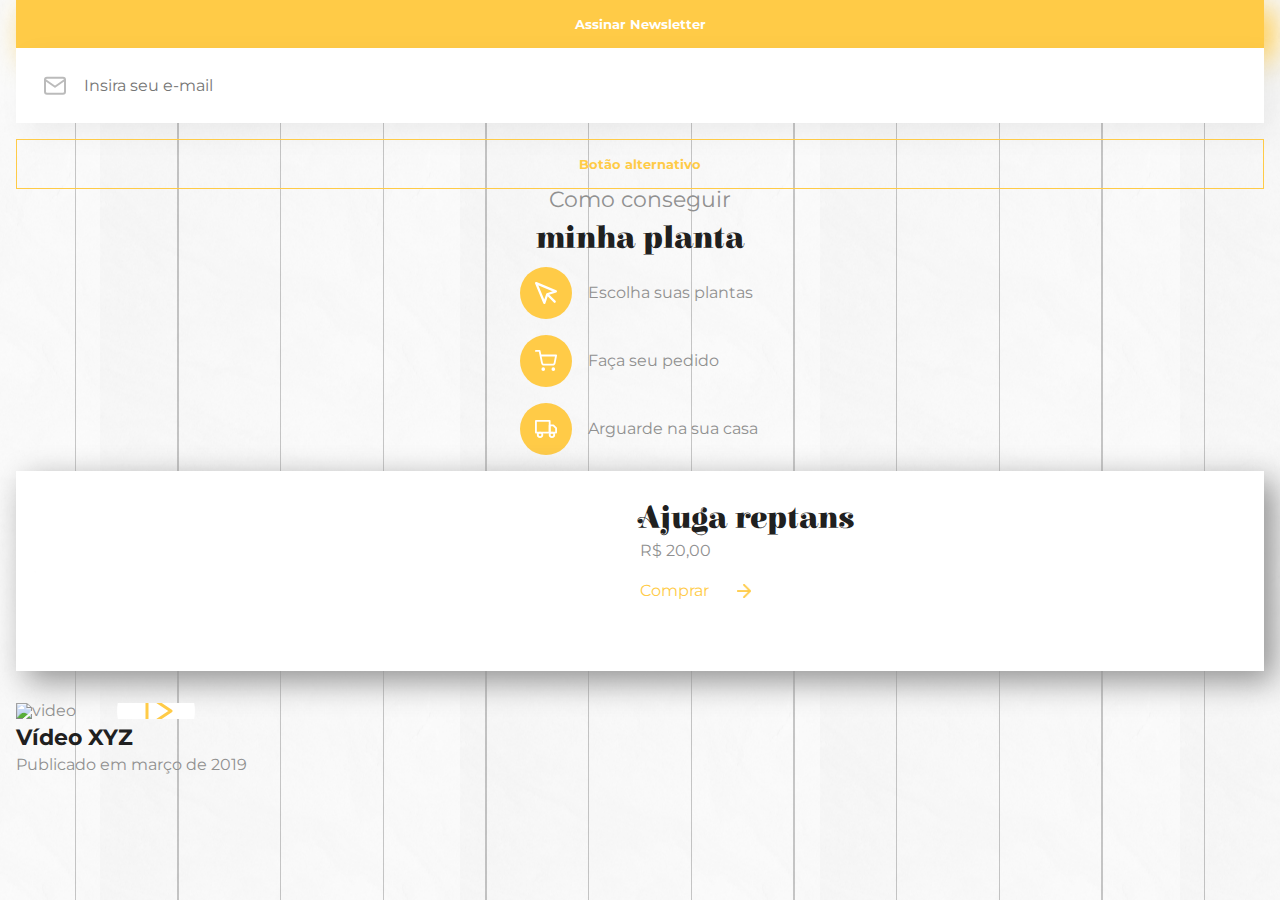
==== index.html @ a6075650 "componente video" ====
<!DOCTYPE html>
<html lang="pt-br"></html>                         
<head>
    <meta charset="UTF-8">
    <meta http-equiv="X-UA-Compatible" content="IE=edge">
    <meta name="viewport" content="width=device-width, initial-scale=1.0">
    <title>Home | Casa Verde</title>
    <link rel="preconnect" href="https://fonts.googleapis.com">
    <link rel="preconnect" href="https://fonts.gstatic.com" crossorigin>
    <link href="https://fonts.googleapis.com/css2?family=Elsie+Swash+Caps:wght@900&family=Montserrat:wght@100;200;300;400;700&family=Open+Sans:wght@300;400;700&display=swap" rel="stylesheet">
    <link rel="stylesheet" href="assets/css/base/base.css">
    <link rel="stylesheet" href="assets/css/componentes/botoes.css">
    <link rel="stylesheet" href="assets/css/componentes/input.css">
    <link rel="stylesheet" href="assets/css/componentes/item.css">
    <link rel="stylesheet" href="assets/css/componentes/produto.css">
    <link rel="stylesheet" href="assets/css/componentes/video.css">
</head>
<body>
    <main class="container">
        <button class="botao">Assinar Newsletter</button>
        <input type="text" class="input input--email input--icone" placeholder="Insira seu e-mail" aria-label="Insira seu e-mail">
        <button class="botao botao--alternativo">Botão alternativo</button>
        <article class="cartao">
            <h2 class="titulo alinhamento--meio">
                    Como conseguir
                <span class="titulo--destaque">
                    minha planta
                </span>
            </h2>
            <ul class="lista-item">
                <li class="item"><span class="item__icone item__icone--cursor "></span>
                <p></p>Escolha suas plantas</li>
                <li class="item"><span class="item__icone item__icone--carrinho"></span>
                    <p>Faça seu pedido</p></li>
                <li class="item"><span class="item__icone item__icone--caminhao"></span>
                    <p>Arguarde na sua casa</p></li>
            </ul>
        </article>
        <article class="produto">
            <img src="assets/img/planta1.png" alt="produto 1" class="produto__imagem">
            <div class="produto__conteudo">
                <h3 class="produto__titulo titulo--destaque">Ajuga reptans</h3>
                <p class="produto__preco">R$ 20,00</p>
                <a href="#" class="produto__comprar">Comprar<span class="produto__comprar--icone"></span></a>
            </div>
        </article>
        <article class="cartao-de-video">
            <div class="cartao-de-video__video"><img src="https://picsum.photos/276/252" alt="video"></div>
            <h3 class="cartao-de-video__titulo">Vídeo XYZ</h3>
            <p>Publicado em março de 2019</p>
        </article>
    </main>
    
</body>
</html>
---- assets/css/base/base.css ----
@import url(_reset.css);
@import url(_variaveis.css);

body {
    background: url(../../img/fundo-textura.png), url(../../img/fundo-linhas.png);
    background-position: center;
    color: var(--cinza);
    font-family: var(--familia-corpo);
    font-size: var(--tamanho-corpo);
}

.container {
    padding-right: 1rem;
    padding-left: 1rem;
}

.titulo {
    font-size: var(--tamanho-titulo);
}

.titulo--destaque {
    color: var(--preto);
    display: block;
    font-family: var(--familia-titulo-destaque);
    font-size: var(--tamanho-titulo-destaque);
    font-weight: var(--peso-titulo-destaque);
    margin-top: .75rem;
    margin-bottom: .75rem;
}

.alinhamento--esquerda {
    text-align: left;
}

.alinhamento--meio {
    text-align: center;
}

.texto {
    line-height: 26px;
}
---- assets/css/componentes/botoes.css ----
.botao{
    background-color: var(--amarelo);
    border: none;
    box-shadow: 10px 10px 30px var(--amarelo);
    color: var(--branco);
    font-family: inherit;
    font-weight: var(--peso-botao);
    padding-bottom: 1rem;
    padding-top: 1rem;
    text-align: center;
    width: 100%;
}

.botao--alternativo {
    background-color: unset;
    box-shadow: none;
    border: 1px solid var(--amarelo);
    color: var(--amarelo);
}
---- assets/css/componentes/input.css ----
.input {
    background-color: var(--branco);
    border: none;
    box-shadow: 10px 10px 30px #0000000F;
    box-sizing: border-box;
    color: inherit;
    font-family: inherit;
    font-size: inherit;
    margin-bottom: 1rem;
    padding: 1.75rem;
    width: 100%;
}

.input--icone {  
    background-position: left 1.75rem center;
    background-repeat: no-repeat;
    padding-left: 4.25rem;
}

.input--email {
    background-image: url(../../img/icone/mail.svg);
}
---- assets/css/componentes/item.css ----
.lista-item {
    align-items: center;
    display: flex;
    flex-direction: column; 
}

.item {
    align-items: center;
    display: flex;
    margin-bottom: 1rem;
    width: 15rem;
}

.item__icone {
    background-color: var(--amarelo);
    background-size: 1.375rem;
    background-position: center;
    background-repeat: no-repeat;
    border-radius: 50%;
    display: block;
    height: 3.25rem;
    margin-right: 1rem;
    width: 3.25rem;
}

.item__icone--cursor {
    background-image: url(../../img/icone/mouse.svg);
}

.item__icone--carrinho {
    background-image: url(../../img/icone/carrinho\ de\ compra.svg);
}

.item__icone--caminhao {
    background-image: url(../../img/icone/caminhao.svg);
}
---- assets/css/componentes/produto.css ----
.produto {
    background-color: var(--branco);
    box-shadow: 10px 10px 30px var(--cinza);
    box-sizing: border-box;
    min-height: 12.5rem;
    margin-bottom: 2rem;
    overflow: hidden;
    padding-top: 2rem;
    padding-bottom: 2rem;
    padding-left: 50%;
    position: relative;
}

.produto__imagem {
    left: -8rem;
    position: absolute;
    top: 50%;
    transform: translate(-50%);
    z-index: 1;
    width: 18.75rem;
}

.produto__conteudo {
    position: relative;
    z-index: 2;
}

.produto__titulo {
    margin-top: 0;
    margin-bottom: .5rem;
}

.produto__preco {
    margin-bottom: 1.5rem;
}

.produto__comprar {
    align-items: center;
    color: var(--amarelo);
    display: flex;
}

.produto__comprar--icone {
    background-image: url(../../img/icone/seta.png);
    background-size: contain;
    display: inline-block;
    height: 0.875rem;
    margin-left: 1.75rem;
    width: 0.875rem;
}
---- assets/css/componentes/video.css ----
.cartao-de-video {
    margin-bottom: 2rem;
}

.cartao-de-video__video {
    margin-bottom: .5rem;
    max-width: 17.5rem;
    overflow: hidden;
    position: relative;
    width: 100%;
}

.cartao-de-video__video::before {
    background-color: var(--branco);
    background-image: url(../../img/icone/play.svg);
    background-repeat: no-repeat;
    background-size: 1.75rem;
    background-position: center left 55%;
    border-radius: 50%;
    content: '';
    display: block;
    height: 4.875rem;
    left: 50%;
    position: absolute;
    top: 50%;
    transform: translate(-50%, -50%);
    width: 4.875rem;
}

.cartao-de-video__titulo {
    color: var(--preto);
    font-size: var(--tamanho-destaque);
    font-weight: var(--peso-destaque);
    margin-bottom: .5rem;
}
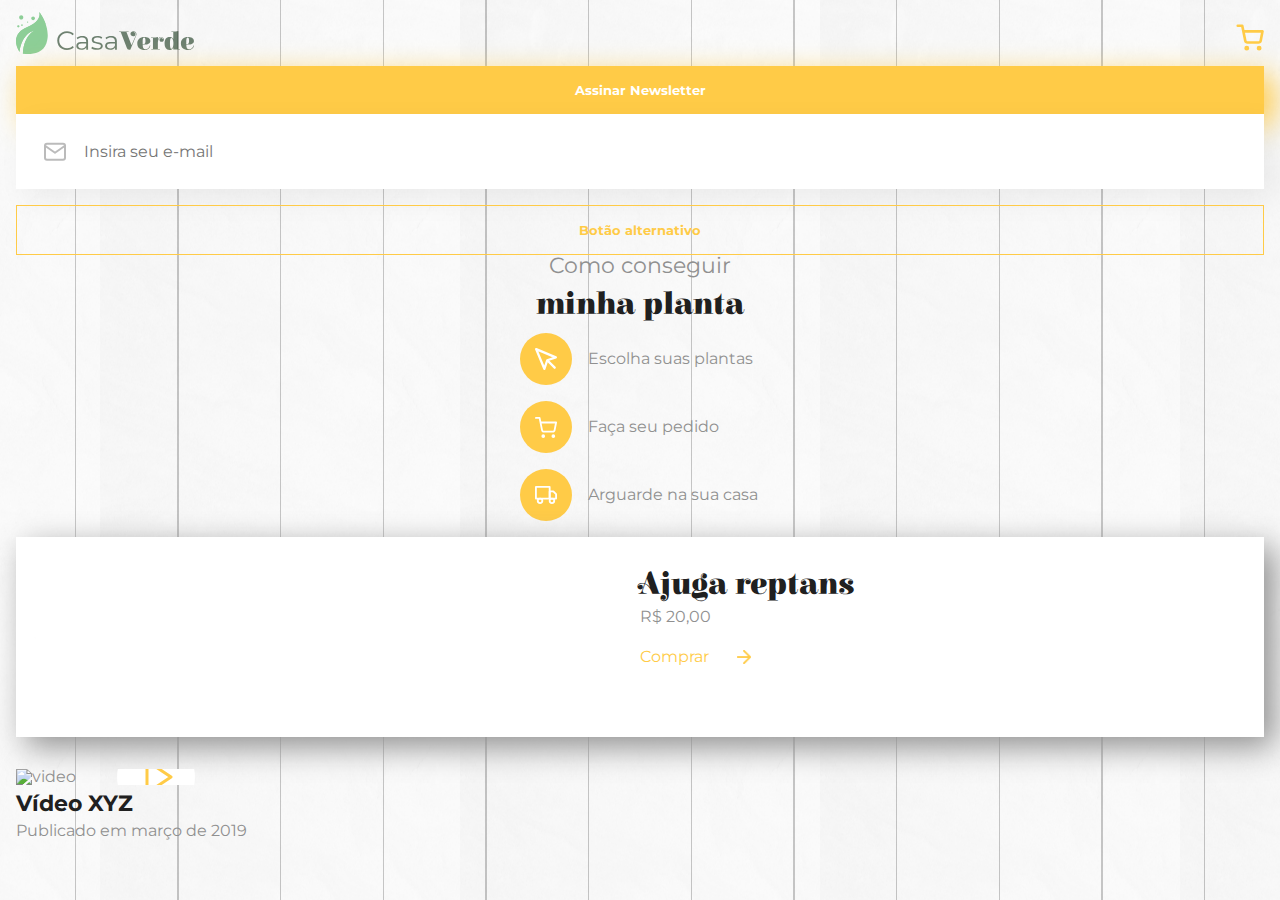
==== commit bfcf26ae: "cabeçalho da pagina" ====
--- a/index.html
+++ b/index.html
@@ -9,6 +9,7 @@
     <link rel="preconnect" href="https://fonts.gstatic.com" crossorigin>
     <link href="https://fonts.googleapis.com/css2?family=Elsie+Swash+Caps:wght@900&family=Montserrat:wght@100;200;300;400;700&family=Open+Sans:wght@300;400;700&display=swap" rel="stylesheet">
     <link rel="stylesheet" href="assets/css/base/base.css">
+    <link rel="stylesheet" href="assets/css/componentes/cabecalho.css">
     <link rel="stylesheet" href="assets/css/componentes/botoes.css">
     <link rel="stylesheet" href="assets/css/componentes/input.css">
     <link rel="stylesheet" href="assets/css/componentes/item.css">
@@ -16,6 +17,10 @@
     <link rel="stylesheet" href="assets/css/componentes/video.css">
 </head>
 <body>
+    <header class="container cabecalho">
+        <img src="./assets/img/logo.svg" alt="Logo da Casa Verde" class="cabecalho__logo">
+        <a href="#" aria-label="meu carrinho"><img src="assets/img/icone/carrinho.svg" alt="Icone carrinho de compra" class="cabecalho__carrinho"></a>
+    </header>
     <main class="container">
         <button class="botao">Assinar Newsletter</button>
         <input type="text" class="input input--email input--icone" placeholder="Insira seu e-mail" aria-label="Insira seu e-mail">
--- a/assets/css/componentes/cabecalho.css
+++ b/assets/css/componentes/cabecalho.css
@@ -0,0 +1,17 @@
+.cabecalho {
+    align-items: flex-end;
+    box-sizing: border-box;
+    display: flex;
+    justify-content: space-between;
+    padding-top: .75rem;
+    padding-bottom: .75rem;
+    width: 100%;
+}
+
+.cabecalho__logo {
+    width: 11.125rem;
+}
+
+.cabecalho__carrinho {
+    width: 1.75rem;
+}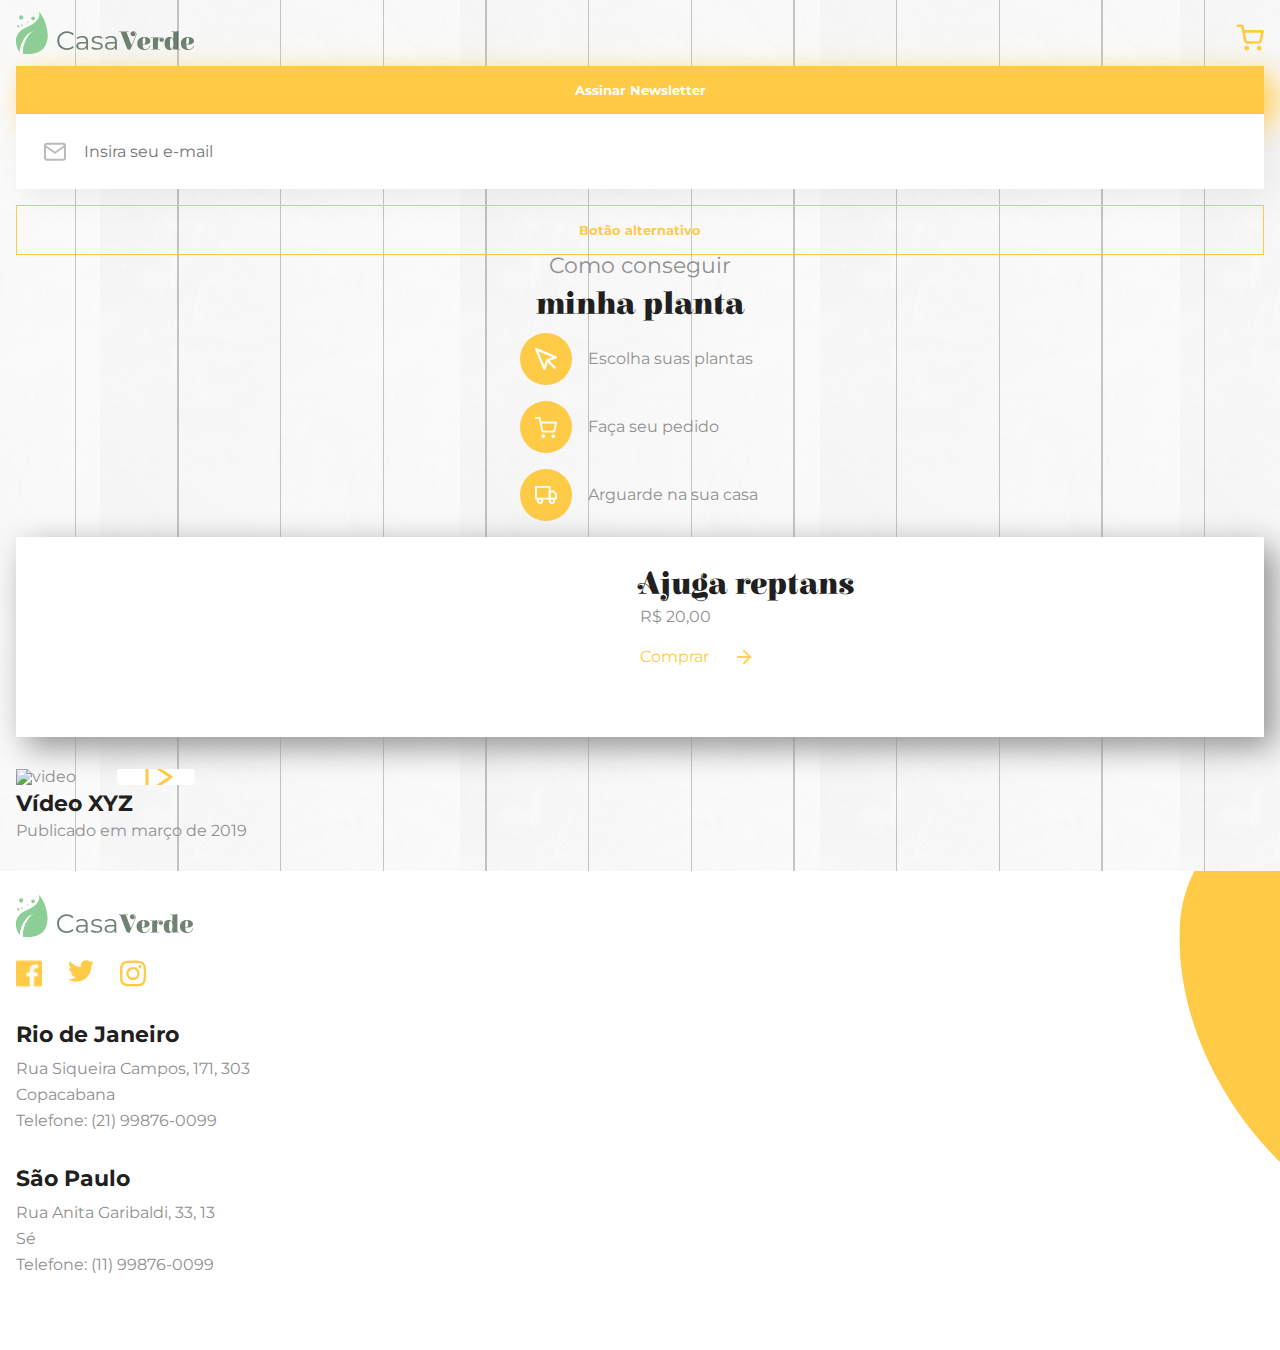
==== commit c6989aeb: "rodape adicionado" ====
--- a/index.html
+++ b/index.html
@@ -15,6 +15,7 @@
     <link rel="stylesheet" href="assets/css/componentes/item.css">
     <link rel="stylesheet" href="assets/css/componentes/produto.css">
     <link rel="stylesheet" href="assets/css/componentes/video.css">
+    <link rel="stylesheet" href="assets/css/componentes/rodape.css">
 </head>
 <body>
     <header class="container cabecalho">
@@ -55,6 +56,25 @@
             <p>Publicado em março de 2019</p>
         </article>
     </main>
+    <footer class="container rodape"><img src="assets/img/logo.svg" alt="logo casa verde" class="rodape__logo">
+    <ul class="rodape__social">
+        <li><a href="#" class="rodape__social-midia" title="facebook"><img src="assets/img/icone/facebook.png" alt=""></a></li>
+        <li><a href="#" class="rodape__social-midia" title="twitter"><img src="assets/img/icone/twitter.svg" alt=""></a></li>
+        <li><a href="#" class="rodape__social-midia" title="instagram"><img src="assets/img/icone/instagram.svg" alt=""></a></li>
+    </ul>
+    <address class="rodape__unidade texto">
+        <span class="rodape__unidade-titulo">Rio de Janeiro</span>
+        Rua Siqueira Campos, 171, 303<br>
+        Copacabana<br>
+        Telefone: (21) 99876-0099
+    </address>
+    <address class="rodape__unidade texto">
+        <span class="rodape__unidade-titulo">São Paulo</span>
+        Rua Anita Garibaldi, 33, 13<br>
+        Sé<br>
+        Telefone: (11) 99876-0099
+    </address>
+</footer>
     
 </body>
 </html>--- a/assets/css/componentes/rodape.css
+++ b/assets/css/componentes/rodape.css
@@ -0,0 +1,37 @@
+.rodape {
+    background-color: var(--branco);
+    background-image: url(../../img/splash-chamada.svg);
+    background-position: top -11rem right;
+    background-repeat: no-repeat;
+    padding-top: 1.5rem;
+    padding-bottom: 2.5rem;
+}
+
+.rodape__logo {
+    margin-bottom: 1.25rem;
+    max-width: 11.125rem;
+}
+
+.rodape__social {
+    display: flex;
+    margin-bottom: 2rem;
+}
+
+.rodape__social-midia {
+    display: inline-block;
+    height: 1.625rem;
+    margin-right: 1.625rem;
+    width: 1.625rem;
+}
+
+.rodape__unidade {
+    margin-bottom: 2rem;
+}
+
+.rodape__unidade-titulo {
+    color: var(--preto);
+    display: block;
+    font-size: var(--tamanho-destaque);
+    font-weight: var(--peso-destaque);
+    margin-bottom: .5rem;
+}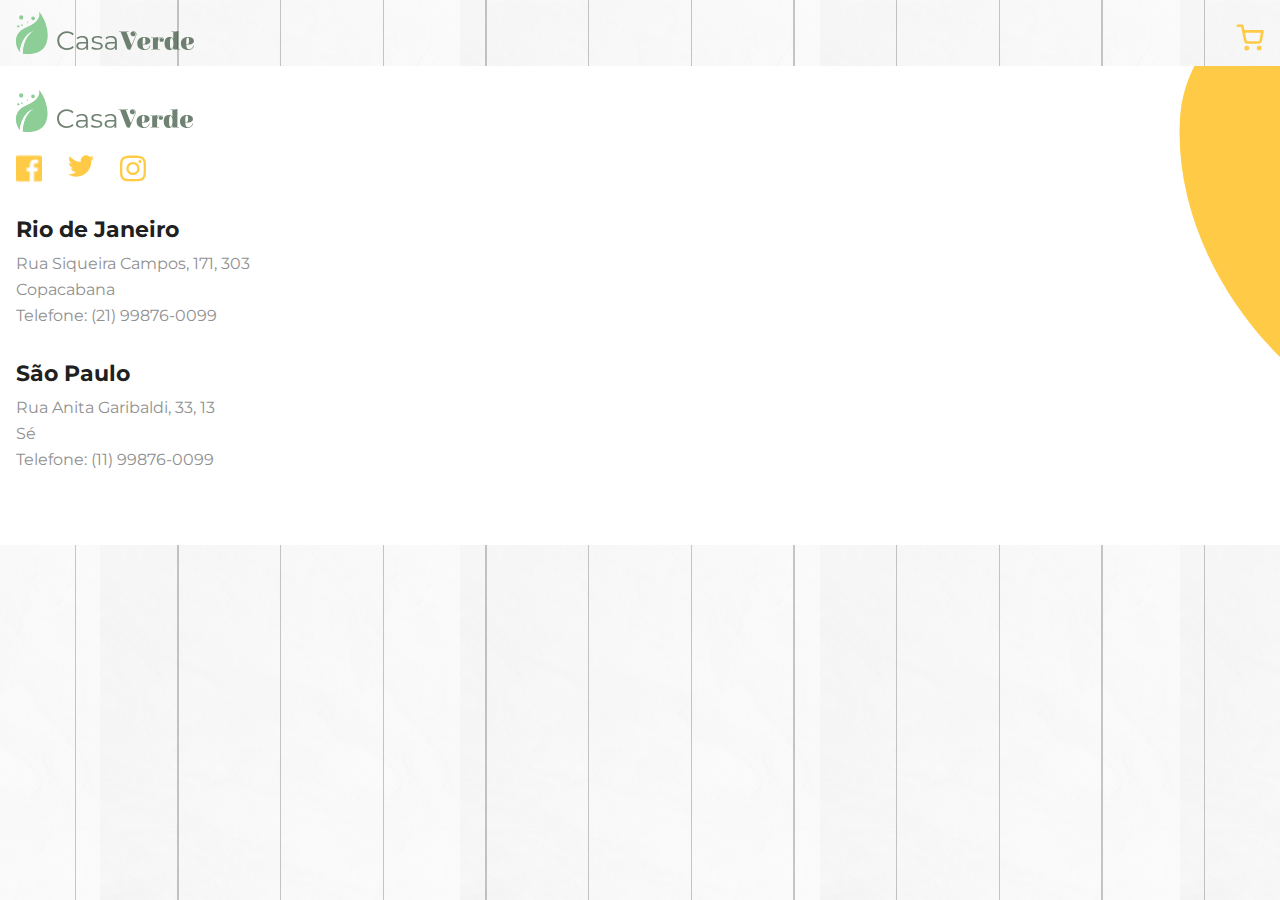
==== commit de9fa4eb: "finalizada os componentes" ====
--- a/index.html
+++ b/index.html
@@ -1,14 +1,14 @@
 <!DOCTYPE html>
-<html lang="pt-br"></html>                         
+<html lang="pt-br">
 <head>
     <meta charset="UTF-8">
     <meta http-equiv="X-UA-Compatible" content="IE=edge">
     <meta name="viewport" content="width=device-width, initial-scale=1.0">
     <title>Home | Casa Verde</title>
+    <link rel="stylesheet" href="assets/css/base/base.css">
     <link rel="preconnect" href="https://fonts.googleapis.com">
     <link rel="preconnect" href="https://fonts.gstatic.com" crossorigin>
     <link href="https://fonts.googleapis.com/css2?family=Elsie+Swash+Caps:wght@900&family=Montserrat:wght@100;200;300;400;700&family=Open+Sans:wght@300;400;700&display=swap" rel="stylesheet">
-    <link rel="stylesheet" href="assets/css/base/base.css">
     <link rel="stylesheet" href="assets/css/componentes/cabecalho.css">
     <link rel="stylesheet" href="assets/css/componentes/botoes.css">
     <link rel="stylesheet" href="assets/css/componentes/input.css">
@@ -22,59 +22,27 @@
         <img src="./assets/img/logo.svg" alt="Logo da Casa Verde" class="cabecalho__logo">
         <a href="#" aria-label="meu carrinho"><img src="assets/img/icone/carrinho.svg" alt="Icone carrinho de compra" class="cabecalho__carrinho"></a>
     </header>
-    <main class="container">
-        <button class="botao">Assinar Newsletter</button>
-        <input type="text" class="input input--email input--icone" placeholder="Insira seu e-mail" aria-label="Insira seu e-mail">
-        <button class="botao botao--alternativo">Botão alternativo</button>
-        <article class="cartao">
-            <h2 class="titulo alinhamento--meio">
-                    Como conseguir
-                <span class="titulo--destaque">
-                    minha planta
-                </span>
-            </h2>
-            <ul class="lista-item">
-                <li class="item"><span class="item__icone item__icone--cursor "></span>
-                <p></p>Escolha suas plantas</li>
-                <li class="item"><span class="item__icone item__icone--carrinho"></span>
-                    <p>Faça seu pedido</p></li>
-                <li class="item"><span class="item__icone item__icone--caminhao"></span>
-                    <p>Arguarde na sua casa</p></li>
-            </ul>
-        </article>
-        <article class="produto">
-            <img src="assets/img/planta1.png" alt="produto 1" class="produto__imagem">
-            <div class="produto__conteudo">
-                <h3 class="produto__titulo titulo--destaque">Ajuga reptans</h3>
-                <p class="produto__preco">R$ 20,00</p>
-                <a href="#" class="produto__comprar">Comprar<span class="produto__comprar--icone"></span></a>
-            </div>
-        </article>
-        <article class="cartao-de-video">
-            <div class="cartao-de-video__video"><img src="https://picsum.photos/276/252" alt="video"></div>
-            <h3 class="cartao-de-video__titulo">Vídeo XYZ</h3>
-            <p>Publicado em março de 2019</p>
-        </article>
+    <main>
+
     </main>
     <footer class="container rodape"><img src="assets/img/logo.svg" alt="logo casa verde" class="rodape__logo">
-    <ul class="rodape__social">
-        <li><a href="#" class="rodape__social-midia" title="facebook"><img src="assets/img/icone/facebook.png" alt=""></a></li>
-        <li><a href="#" class="rodape__social-midia" title="twitter"><img src="assets/img/icone/twitter.svg" alt=""></a></li>
-        <li><a href="#" class="rodape__social-midia" title="instagram"><img src="assets/img/icone/instagram.svg" alt=""></a></li>
-    </ul>
-    <address class="rodape__unidade texto">
-        <span class="rodape__unidade-titulo">Rio de Janeiro</span>
-        Rua Siqueira Campos, 171, 303<br>
-        Copacabana<br>
-        Telefone: (21) 99876-0099
-    </address>
-    <address class="rodape__unidade texto">
-        <span class="rodape__unidade-titulo">São Paulo</span>
-        Rua Anita Garibaldi, 33, 13<br>
-        Sé<br>
-        Telefone: (11) 99876-0099
-    </address>
-</footer>
-    
+        <ul class="rodape__social">
+            <li><a href="#" class="rodape__social-midia" title="facebook"><img src="assets/img/icone/facebook.png" alt=""></a></li>
+            <li><a href="#" class="rodape__social-midia" title="twitter"><img src="assets/img/icone/twitter.svg" alt=""></a></li>
+            <li><a href="#" class="rodape__social-midia" title="instagram"><img src="assets/img/icone/instagram.svg" alt=""></a></li>
+        </ul>
+        <address class="rodape__unidade texto">
+            <span class="rodape__unidade-titulo">Rio de Janeiro</span>
+            Rua Siqueira Campos, 171, 303<br>
+            Copacabana<br>
+            Telefone: (21) 99876-0099
+        </address>
+        <address class="rodape__unidade texto">
+            <span class="rodape__unidade-titulo">São Paulo</span>
+            Rua Anita Garibaldi, 33, 13<br>
+            Sé<br>
+            Telefone: (11) 99876-0099
+        </address>
+    </footer>
 </body>
 </html>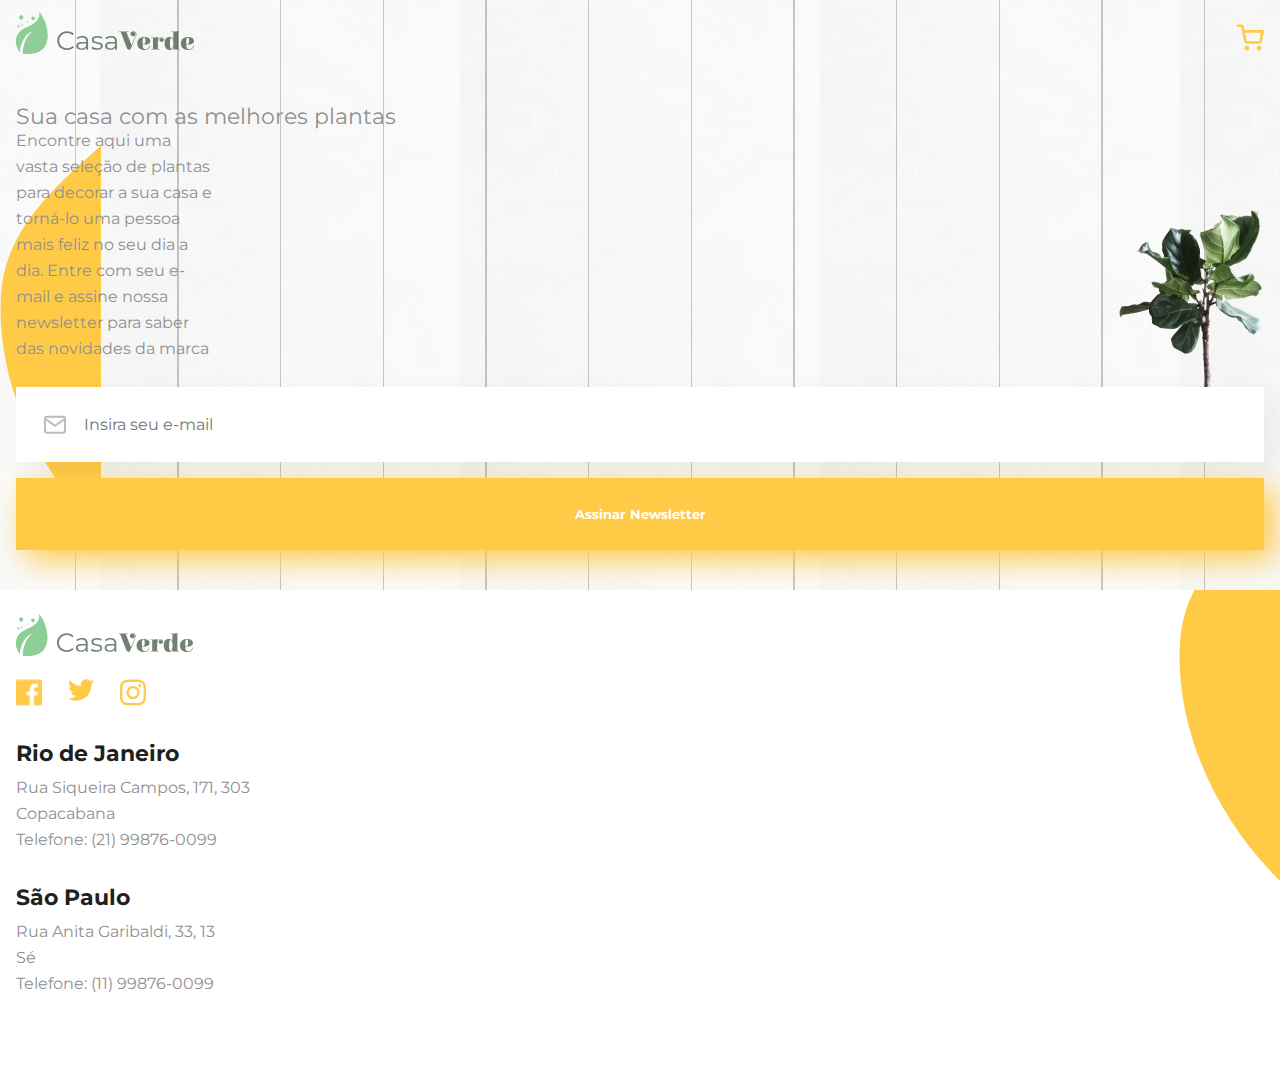
==== commit d8623738: "seçao chamada finalizada" ====
--- a/index.html
+++ b/index.html
@@ -16,6 +16,7 @@
     <link rel="stylesheet" href="assets/css/componentes/produto.css">
     <link rel="stylesheet" href="assets/css/componentes/video.css">
     <link rel="stylesheet" href="assets/css/componentes/rodape.css">
+    <link rel="stylesheet" href="assets/css/chamada.css">
 </head>
 <body>
     <header class="container cabecalho">
@@ -23,7 +24,19 @@
         <a href="#" aria-label="meu carrinho"><img src="assets/img/icone/carrinho.svg" alt="Icone carrinho de compra" class="cabecalho__carrinho"></a>
     </header>
     <main>
-
+        <section class=" chamada container">
+            <h2 class="titulo"> Sua casa com as 
+                <span class="titu--destaque">melhores plantas</span>
+            </h2>
+            <p class="chamada__texto texto">
+                Encontre aqui uma vasta seleção de plantas para decorar a sua casa e torná-lo uma pessoa mais feliz no seu dia a dia. Entre com seu e-mail e assine nossa newsletter para saber das novidades da marca
+            </p>
+            <img src="assets/img/planta home.png" alt="planta"class="chamada__imagem">
+            <form action="#" class="chamada__formulario">
+                <input type="text" class="input input--icone input--email" placeholder="Insira seu e-mail" aria-label="e-mail">
+                <button class="botao">Assinar Newsletter</button>
+            </form>
+        </section>
     </main>
     <footer class="container rodape"><img src="assets/img/logo.svg" alt="logo casa verde" class="rodape__logo">
         <ul class="rodape__social">
--- a/assets/css/componentes/botoes.css
+++ b/assets/css/componentes/botoes.css
@@ -5,8 +5,8 @@
     color: var(--branco);
     font-family: inherit;
     font-weight: var(--peso-botao);
-    padding-bottom: 1rem;
-    padding-top: 1rem;
+    padding-bottom: 1.75rem;
+    padding-top: 1.75rem;
     text-align: center;
     width: 100%;
 }
--- a/assets/css/chamada.css
+++ b/assets/css/chamada.css
@@ -0,0 +1,24 @@
+.chamada {
+    background-image: url(../../assets/img/splash-chamada.svg);
+    background-position: top -4rem rigth;
+    background-repeat: no-repeat;
+    margin-bottom: 2.5rem;
+    padding-top: 2.5rem;
+    position: relative;
+}
+
+.chamada__texto {
+    margin-bottom: 1.55rem;
+    width: 12.5rem;
+}
+
+.chamada__imagem {
+    position: absolute;
+    top: 3.25rem;
+    right: 0;
+}
+
+.chamada__formulario {
+    position: relative;
+    z-index: 2;
+}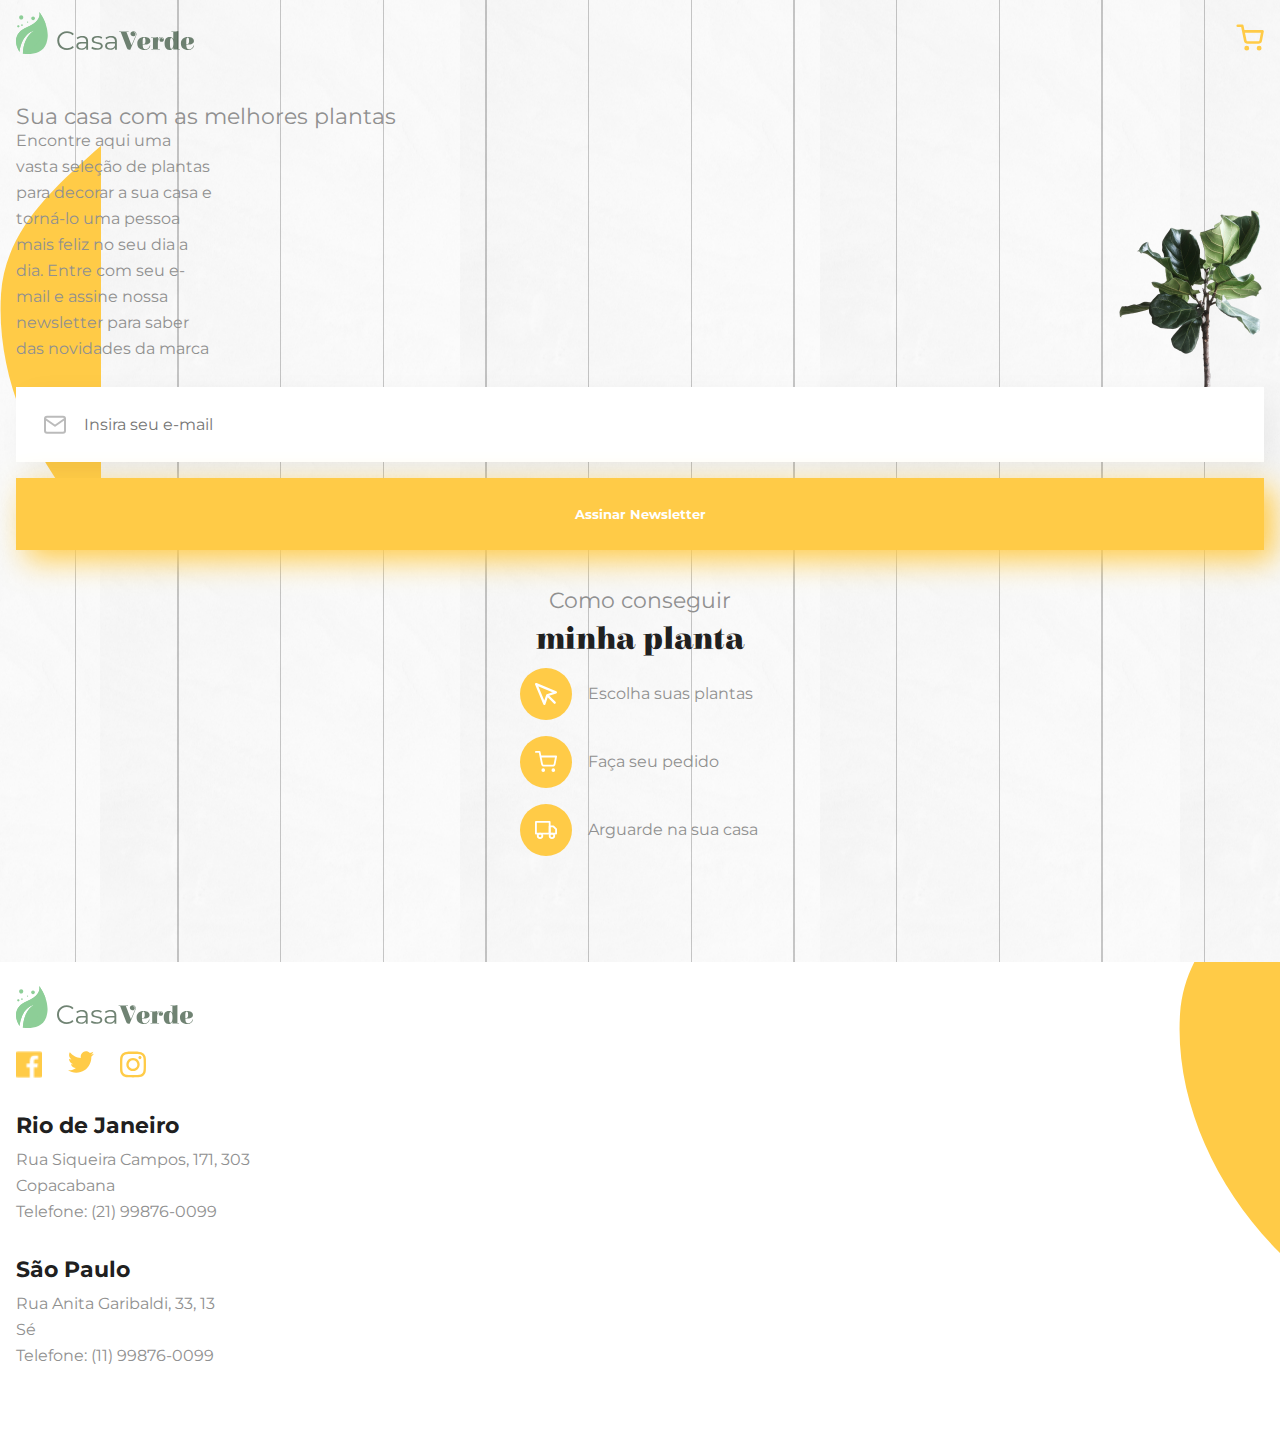
==== commit 74d8645c: "seçao de como conseguir finalizada" ====
--- a/index.html
+++ b/index.html
@@ -17,6 +17,7 @@
     <link rel="stylesheet" href="assets/css/componentes/video.css">
     <link rel="stylesheet" href="assets/css/componentes/rodape.css">
     <link rel="stylesheet" href="assets/css/chamada.css">
+    <link rel="stylesheet" href="assets/css/como-conseguir.css">
 </head>
 <body>
     <header class="container cabecalho">
@@ -24,7 +25,7 @@
         <a href="#" aria-label="meu carrinho"><img src="assets/img/icone/carrinho.svg" alt="Icone carrinho de compra" class="cabecalho__carrinho"></a>
     </header>
     <main>
-        <section class=" chamada container">
+        <section class="chamada container">
             <h2 class="titulo"> Sua casa com as 
                 <span class="titu--destaque">melhores plantas</span>
             </h2>
@@ -36,6 +37,24 @@
                 <input type="text" class="input input--icone input--email" placeholder="Insira seu e-mail" aria-label="e-mail">
                 <button class="botao">Assinar Newsletter</button>
             </form>
+        </section>
+        <section class="como-conseguir container">
+            <article class="cartao">
+                <h2 class="titulo alinhamento--meio">
+                        Como conseguir
+                    <span class="titulo--destaque">
+                        minha planta
+                    </span>
+                </h2>
+                <ul class="lista-item">
+                    <li class="item"><span class="item__icone item__icone--cursor "></span>
+                    <p></p>Escolha suas plantas</li>
+                    <li class="item"><span class="item__icone item__icone--carrinho"></span>
+                        <p>Faça seu pedido</p></li>
+                    <li class="item"><span class="item__icone item__icone--caminhao"></span>
+                        <p>Arguarde na sua casa</p></li>
+                </ul>
+            </article>
         </section>
     </main>
     <footer class="container rodape"><img src="assets/img/logo.svg" alt="logo casa verde" class="rodape__logo">
--- a/assets/css/como-conseguir.css
+++ b/assets/css/como-conseguir.css
@@ -0,0 +1,3 @@
+.como-conseguir {
+    margin-bottom: 5.625rem;
+}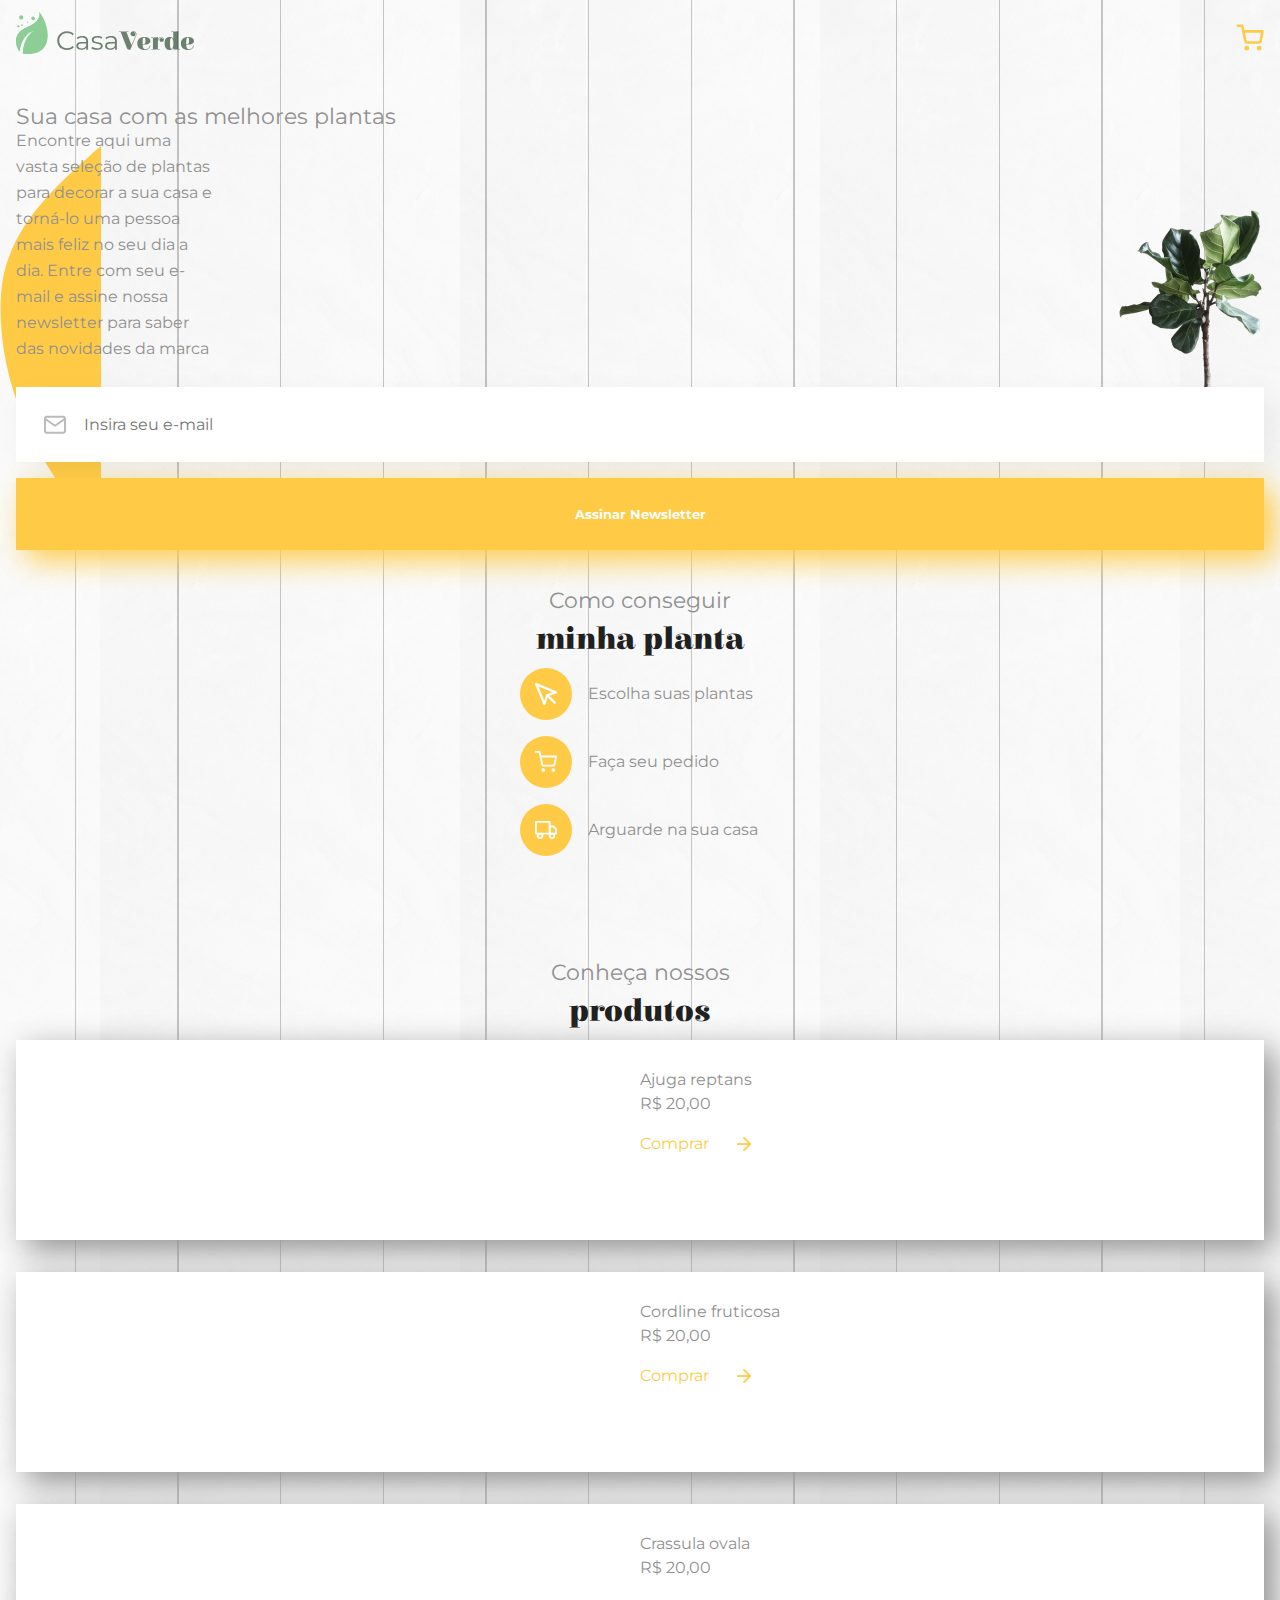
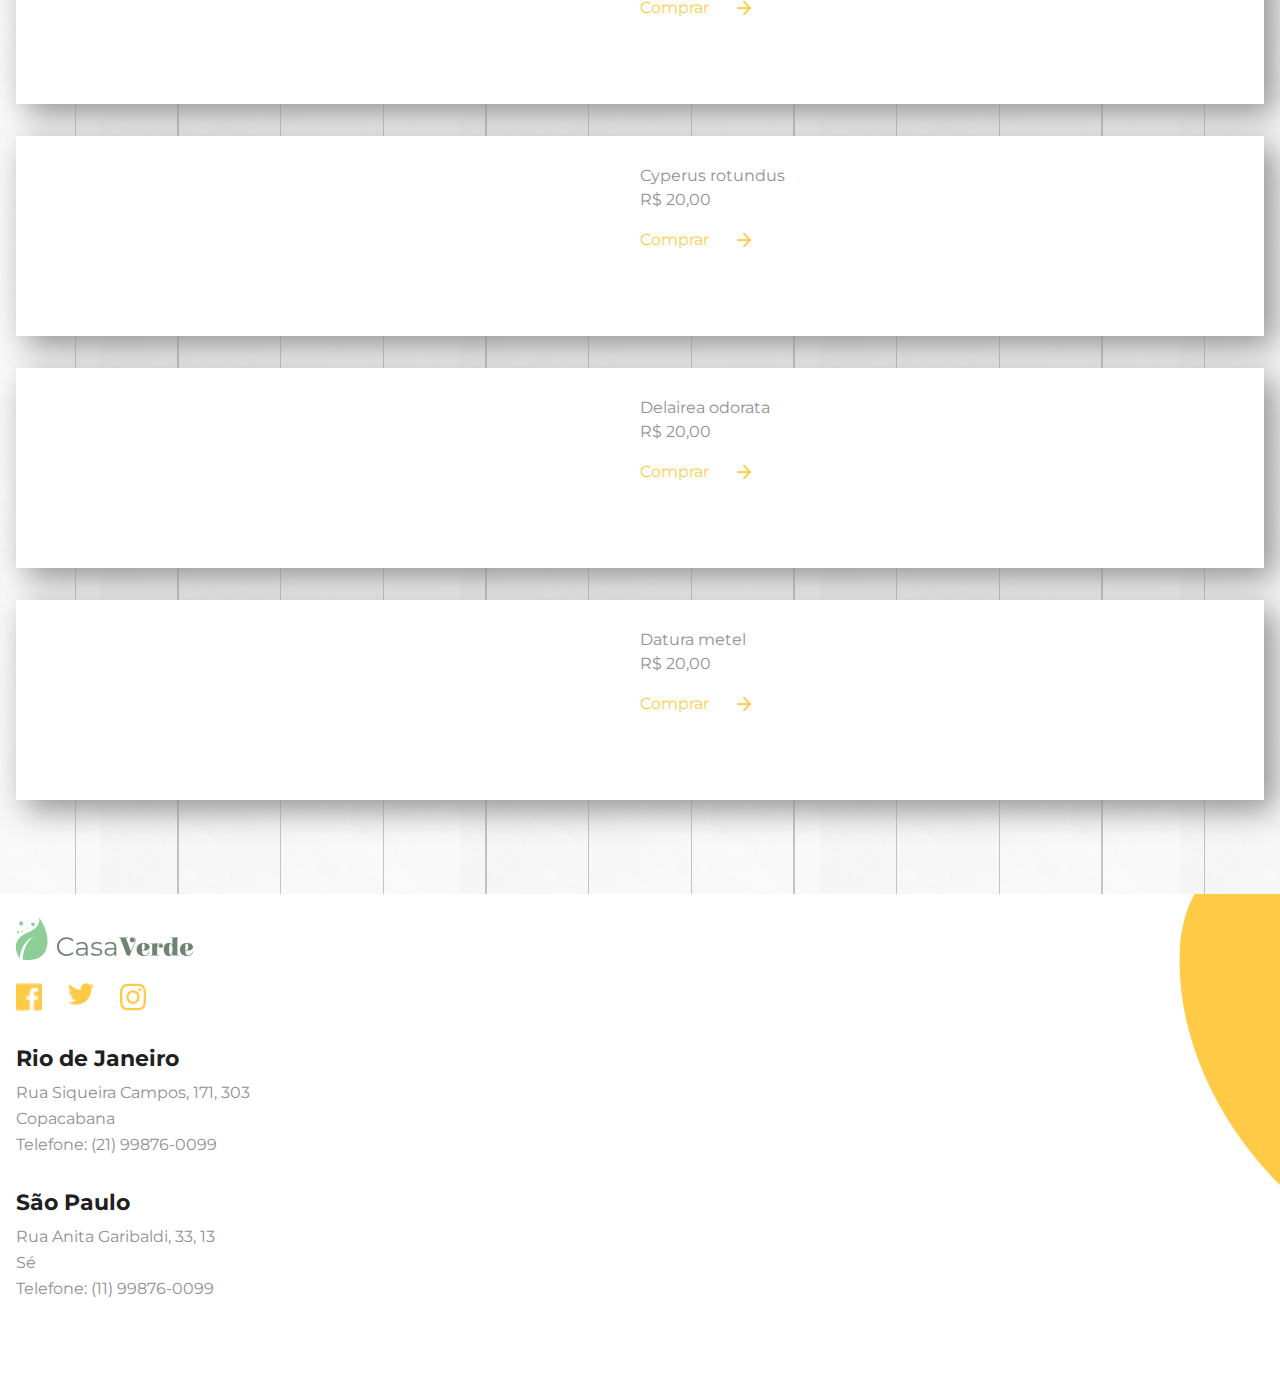
==== commit 697f5d6b: "seçao de ofertas finalizada" ====
--- a/index.html
+++ b/index.html
@@ -18,6 +18,7 @@
     <link rel="stylesheet" href="assets/css/componentes/rodape.css">
     <link rel="stylesheet" href="assets/css/chamada.css">
     <link rel="stylesheet" href="assets/css/como-conseguir.css">
+    <link rel="stylesheet" href="assets/css/ofertas.css">
 </head>
 <body>
     <header class="container cabecalho">
@@ -56,6 +57,74 @@
                 </ul>
             </article>
         </section>
+        <section class="container ofertas">
+            <h2 class="titulo alinhamento--meio">
+                Conheça nossos
+                <span class="titulo--destaque">produtos</span>
+            </h2>
+            <ul>
+                <li class="produto">
+                    <img src="assets/img/planta1.png" alt="Foto do" class="produto__imagem">
+                    <div class="produto__conteudo">
+                        <h3 class="produto__titulo titulo__destaque">
+                            Ajuga reptans
+                        </h3>
+                        <p class="produto__preco">R$ 20,00</p>
+                        <a href="" class="produto__comprar">Comprar<span class="produto__comprar--icone"></span></a>
+                    </div>
+                </li>
+                <li class="produto">
+                    <img src="assets/img/planta2.png" alt="Foto do" class="produto__imagem">
+                    <div class="produto__conteudo">
+                        <h3 class="produto__titulo titulo__destaque">
+                            Cordline fruticosa
+                        </h3>
+                        <p class="produto__preco">R$ 20,00</p>
+                        <a href="" class="produto__comprar">Comprar<span class="produto__comprar--icone"></span></a>
+                    </div>
+                </li>
+                <li class="produto">
+                    <img src="assets/img/planta3.png" alt="Foto do" class="produto__imagem">
+                    <div class="produto__conteudo">
+                        <h3 class="produto__titulo titulo__destaque">
+                            Crassula ovala
+                        </h3>
+                        <p class="produto__preco">R$ 20,00</p>
+                        <a href="" class="produto__comprar">Comprar<span class="produto__comprar--icone"></span></a>
+                    </div>
+                </li>
+                <li class="produto">
+                    <img src="assets/img/planta4.png" alt="Foto do" class="produto__imagem">
+                    <div class="produto__conteudo">
+                        <h3 class="produto__titulo titulo__destaque">
+                            Cyperus rotundus
+                        </h3>
+                        <p class="produto__preco">R$ 20,00</p>
+                        <a href="" class="produto__comprar">Comprar<span class="produto__comprar--icone"></span></a>
+                    </div>
+                </li>
+                <li class="produto">
+                    <img src="assets/img/planta5.png" alt="Foto do" class="produto__imagem">
+                    <div class="produto__conteudo">
+                        <h3 class="produto__titulo titulo__destaque">
+                            Delairea odorata
+                        </h3>
+                        <p class="produto__preco">R$ 20,00</p>
+                        <a href="" class="produto__comprar">Comprar<span class="produto__comprar--icone"></span></a>
+                    </div>
+                </li>
+                <li class="produto">
+                    <img src="assets/img/planta6.png" alt="Foto do" class="produto__imagem">
+                    <div class="produto__conteudo">
+                        <h3 class="produto__titulo titulo__destaque">
+                            Datura metel
+                        </h3>
+                        <p class="produto__preco">R$ 20,00</p>
+                        <a href="" class="produto__comprar">Comprar<span class="produto__comprar--icone"></span></a>
+                    </div>
+                </li>
+            </ul>
+        </section>
     </main>
     <footer class="container rodape"><img src="assets/img/logo.svg" alt="logo casa verde" class="rodape__logo">
         <ul class="rodape__social">
--- a/assets/css/ofertas.css
+++ b/assets/css/ofertas.css
@@ -0,0 +1,3 @@
+.ofertas {
+    padding-bottom: 3.9rem;
+}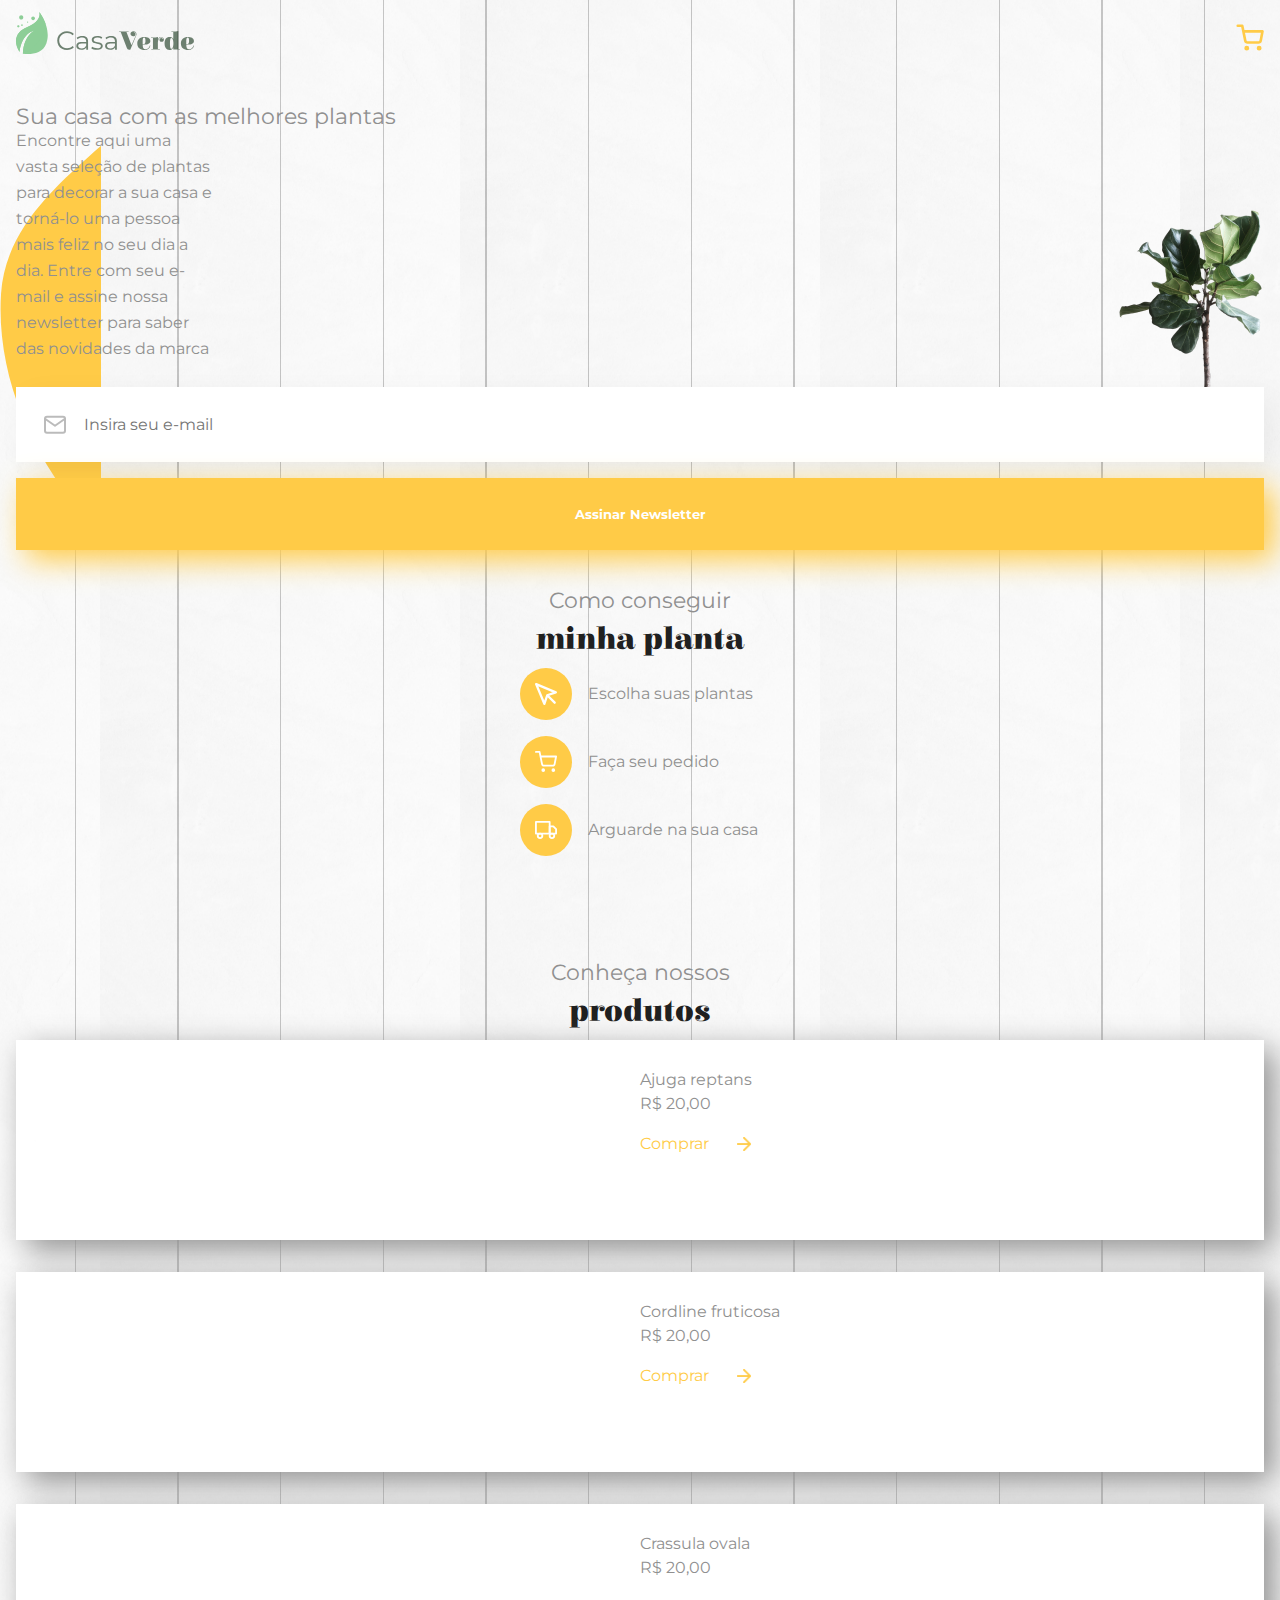
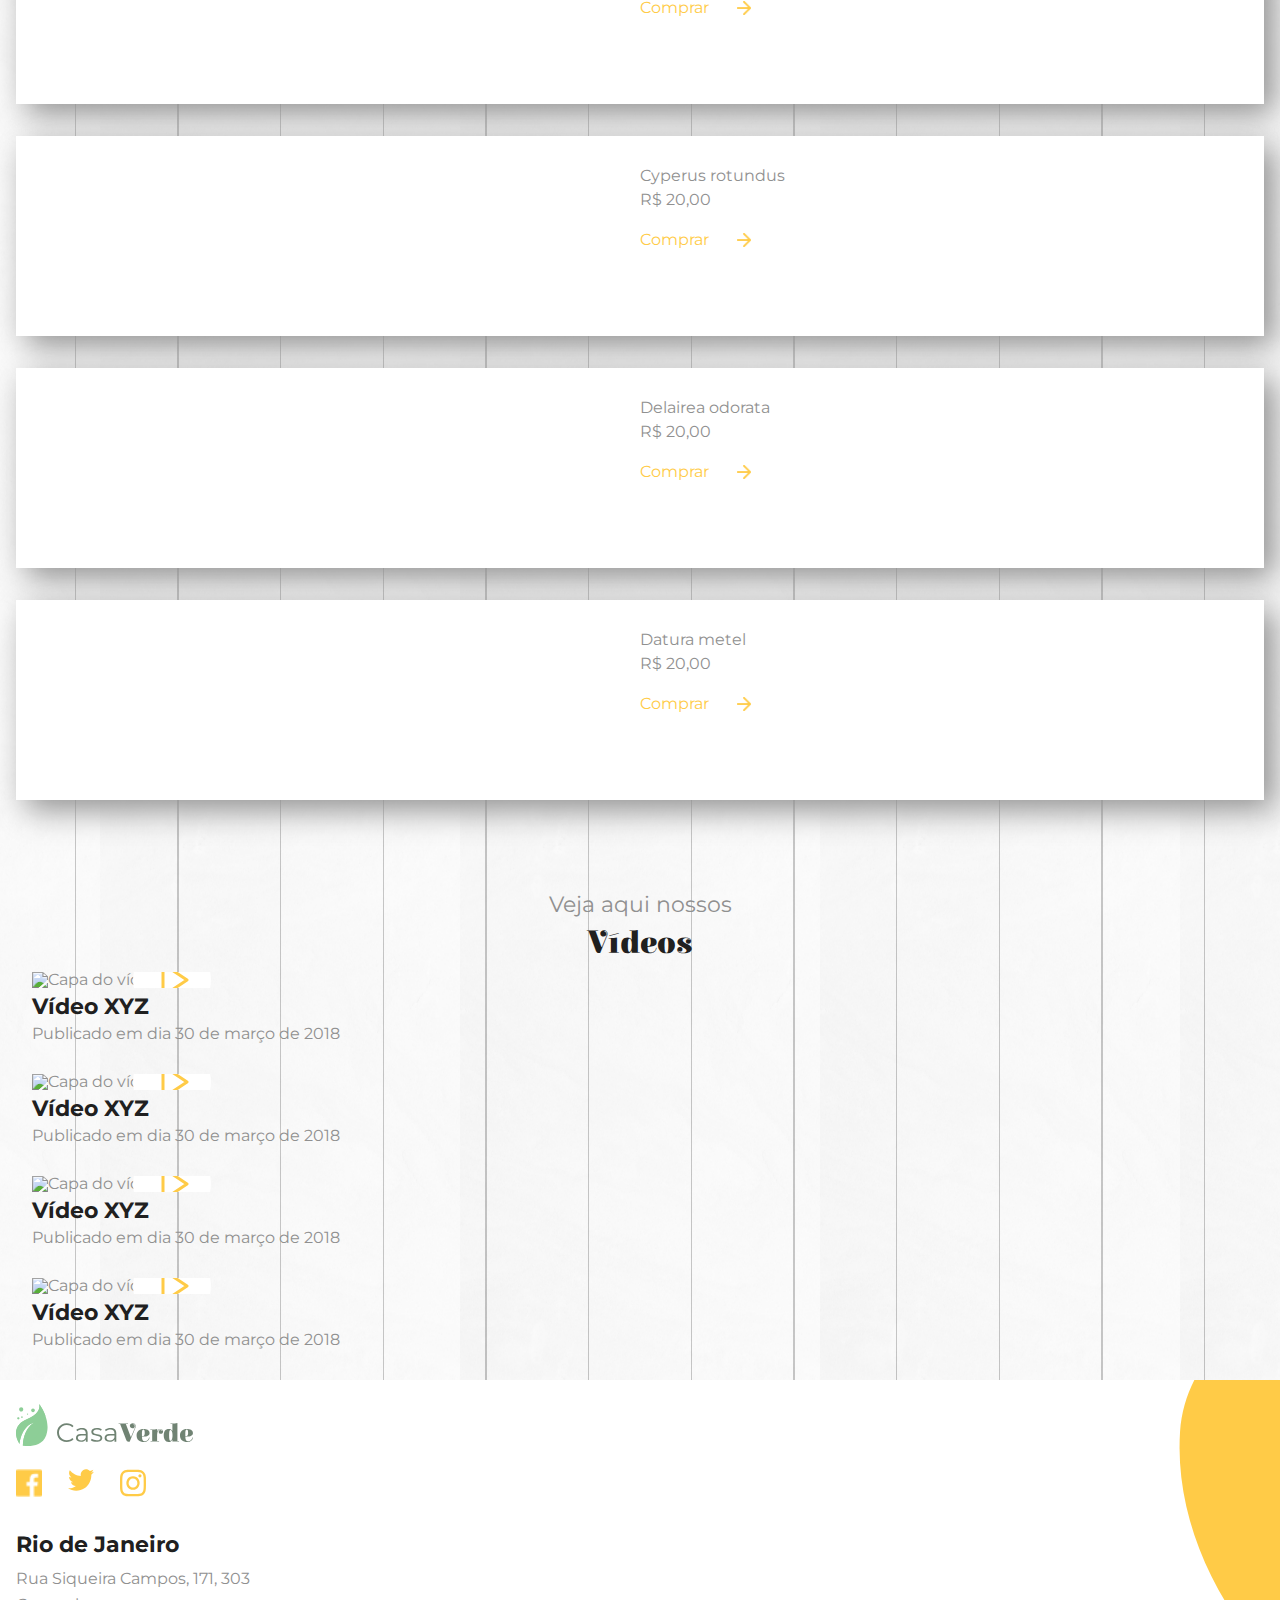
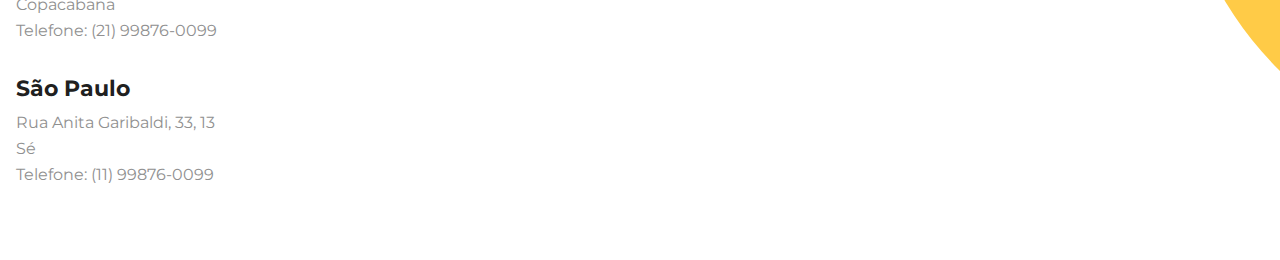
==== commit 4c644a29: "secao de videos finalizada" ====
--- a/index.html
+++ b/index.html
@@ -125,6 +125,33 @@
                 </li>
             </ul>
         </section>
+        <section class="container">
+            <h2 class="titulo alinhamento--meio">Veja aqui nossos
+                <span class="titulo--destaque">Vídeos</span>
+            </h2>
+            <ul>
+                <li class="cartao-de-video container">
+                    <div class="cartao-de-video__video"><img src="https://picsum.photos/278/252" alt="Capa do vídeo"></div>
+                    <h3 class="cartao-de-video__titulo">Vídeo XYZ</h3>
+                    <p>Publicado em dia 30 de março de 2018</p>
+                </li>
+                <li class="cartao-de-video container">
+                    <div class="cartao-de-video__video"><img src="https://picsum.photos/278/252" alt="Capa do vídeo"></div>
+                    <h3 class="cartao-de-video__titulo">Vídeo XYZ</h3>
+                    <p>Publicado em dia 30 de março de 2018</p>
+                </li>
+                <li class="cartao-de-video container">
+                    <div class="cartao-de-video__video"><img src="https://picsum.photos/278/252" alt="Capa do vídeo"></div>
+                    <h3 class="cartao-de-video__titulo">Vídeo XYZ</h3>
+                    <p>Publicado em dia 30 de março de 2018</p>
+                </li>
+                <li class="cartao-de-video container">
+                    <div class="cartao-de-video__video"><img src="https://picsum.photos/278/252" alt="Capa do vídeo"></div>
+                    <h3 class="cartao-de-video__titulo">Vídeo XYZ</h3>
+                    <p>Publicado em dia 30 de março de 2018</p>
+                </li>
+            </ul>
+        </section>
     </main>
     <footer class="container rodape"><img src="assets/img/logo.svg" alt="logo casa verde" class="rodape__logo">
         <ul class="rodape__social">
